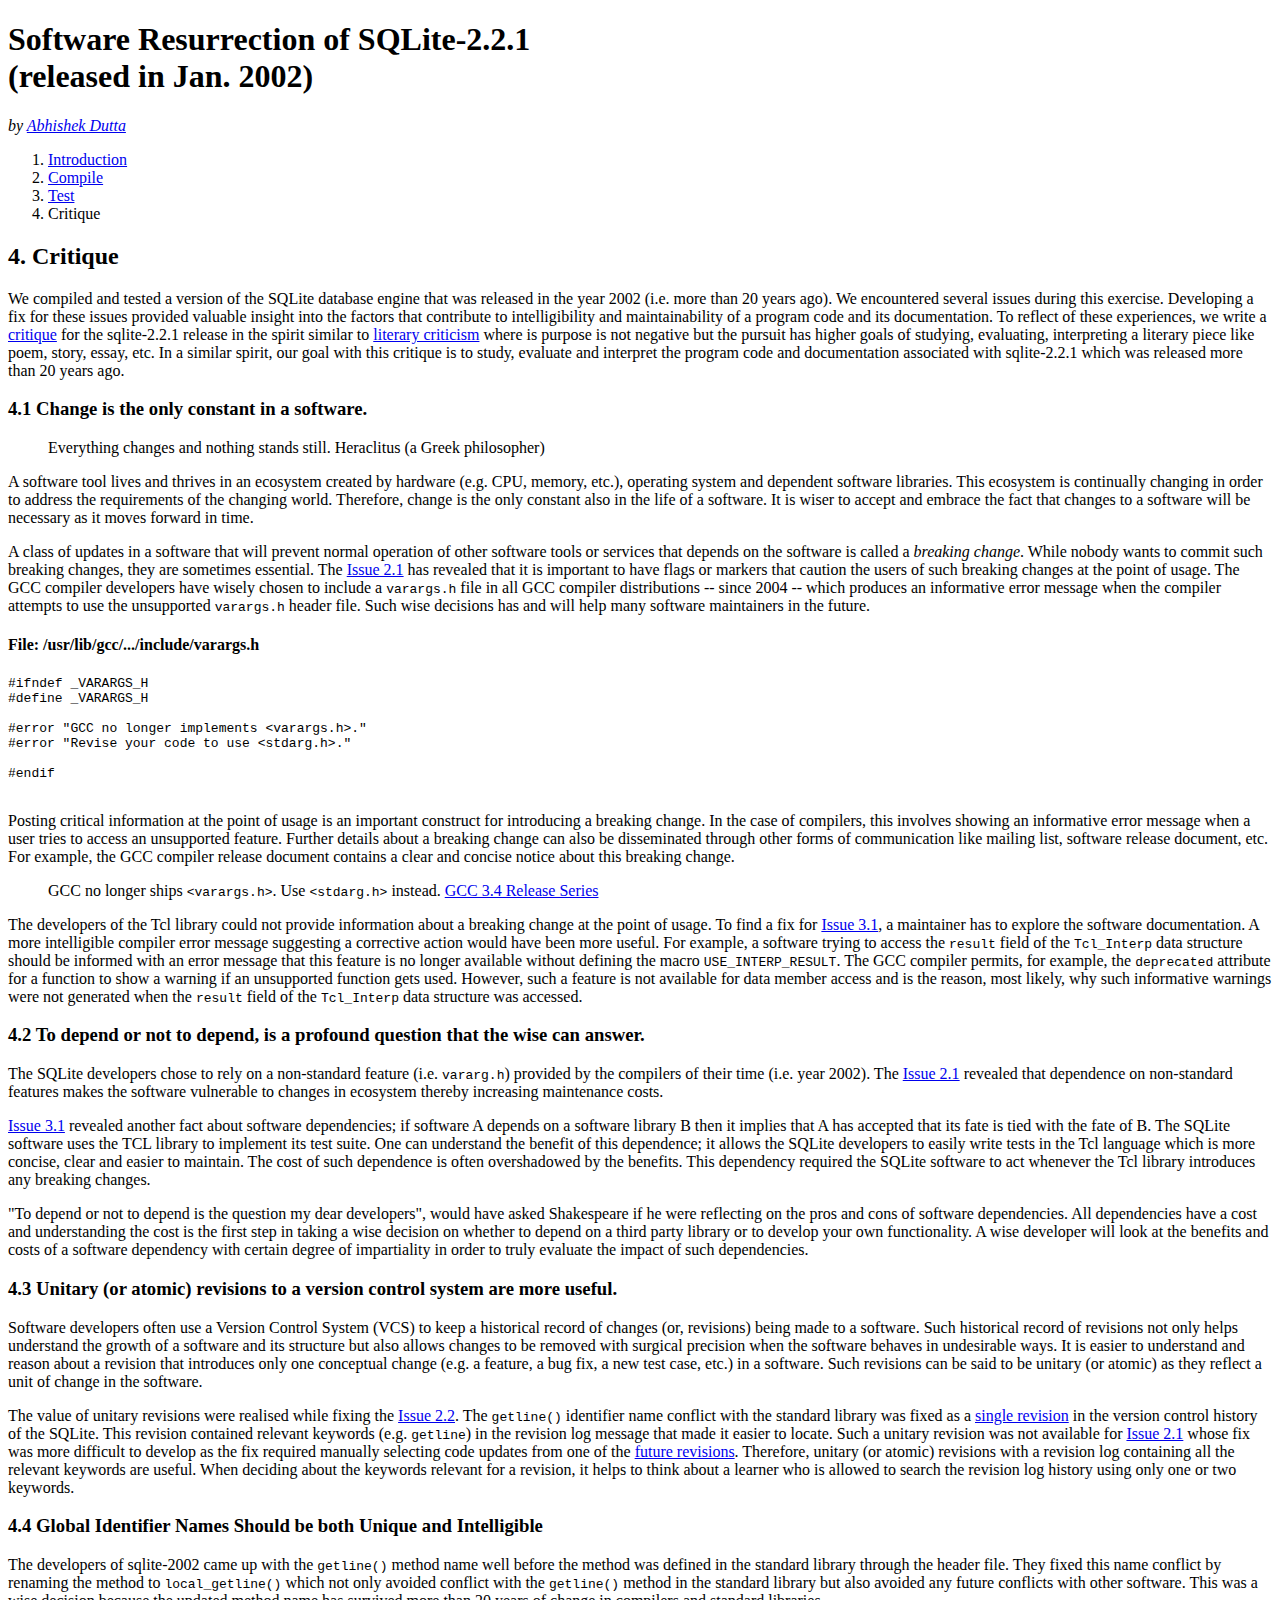
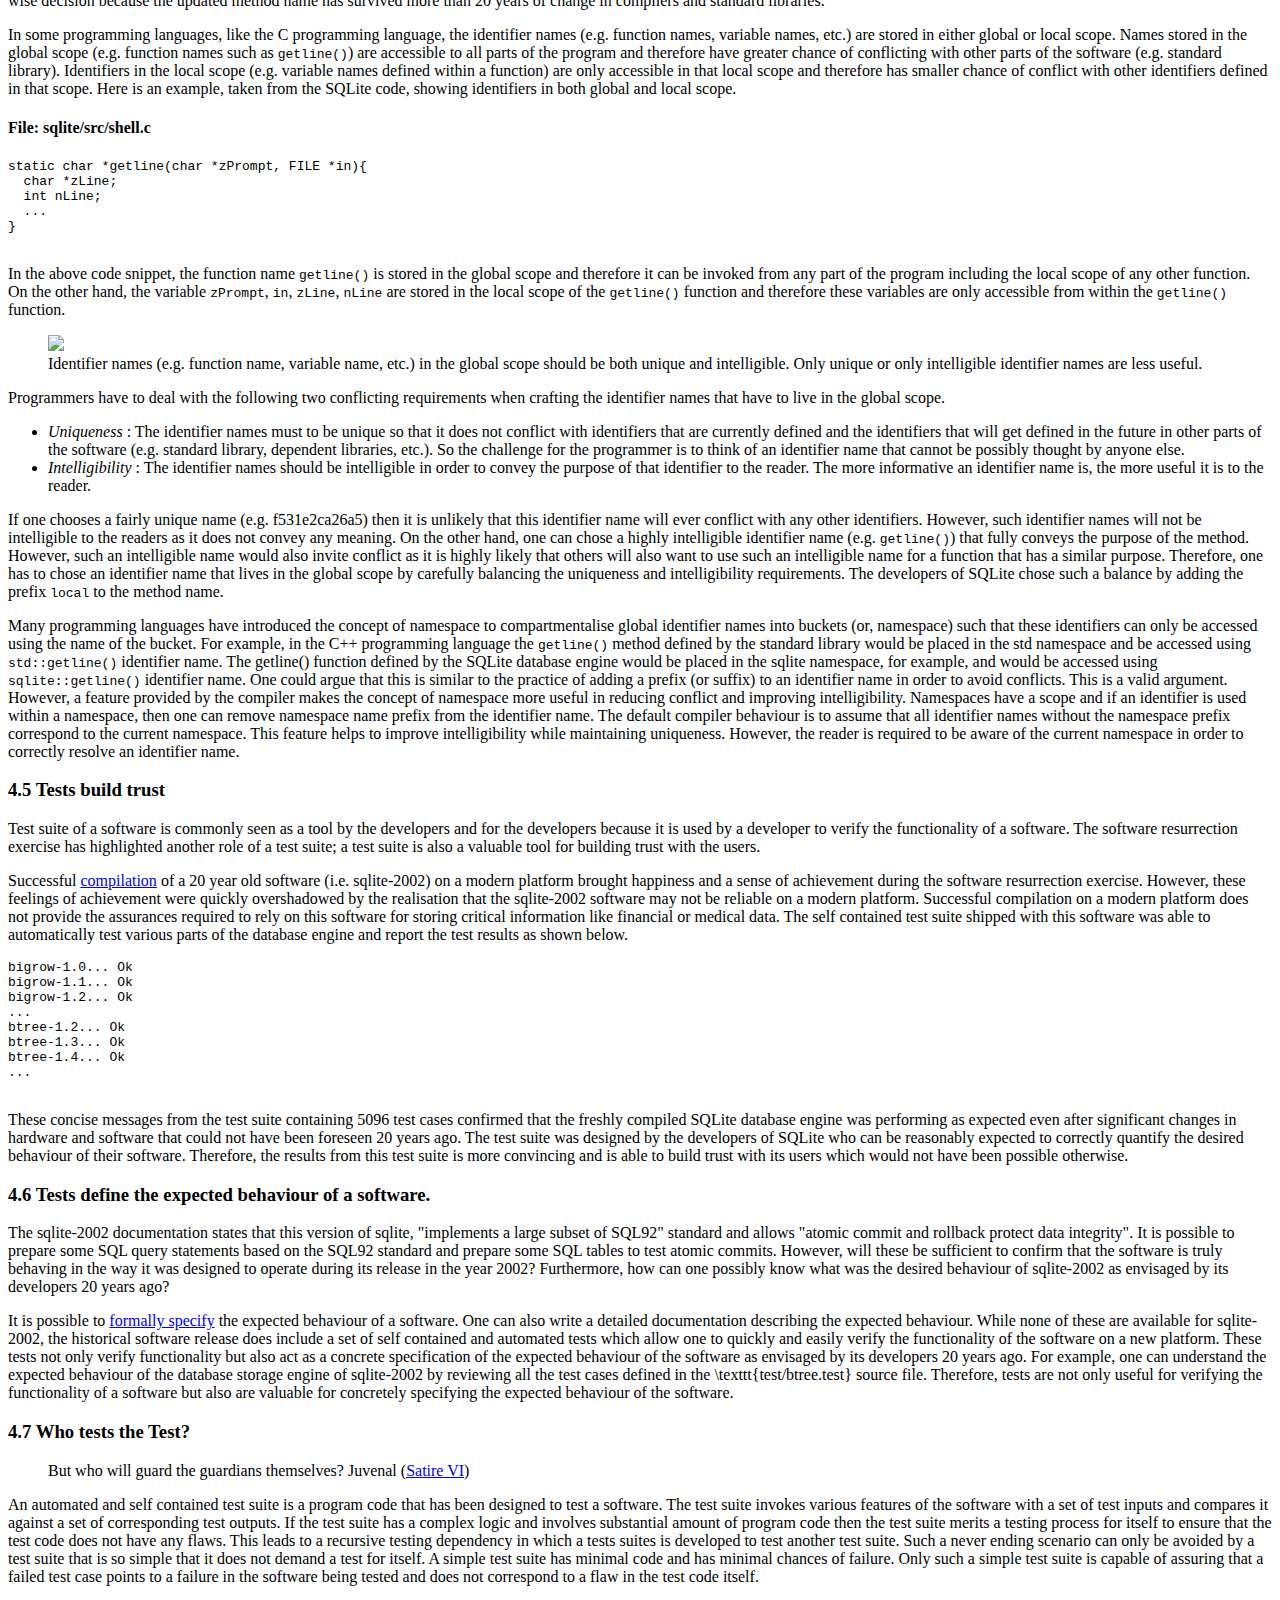
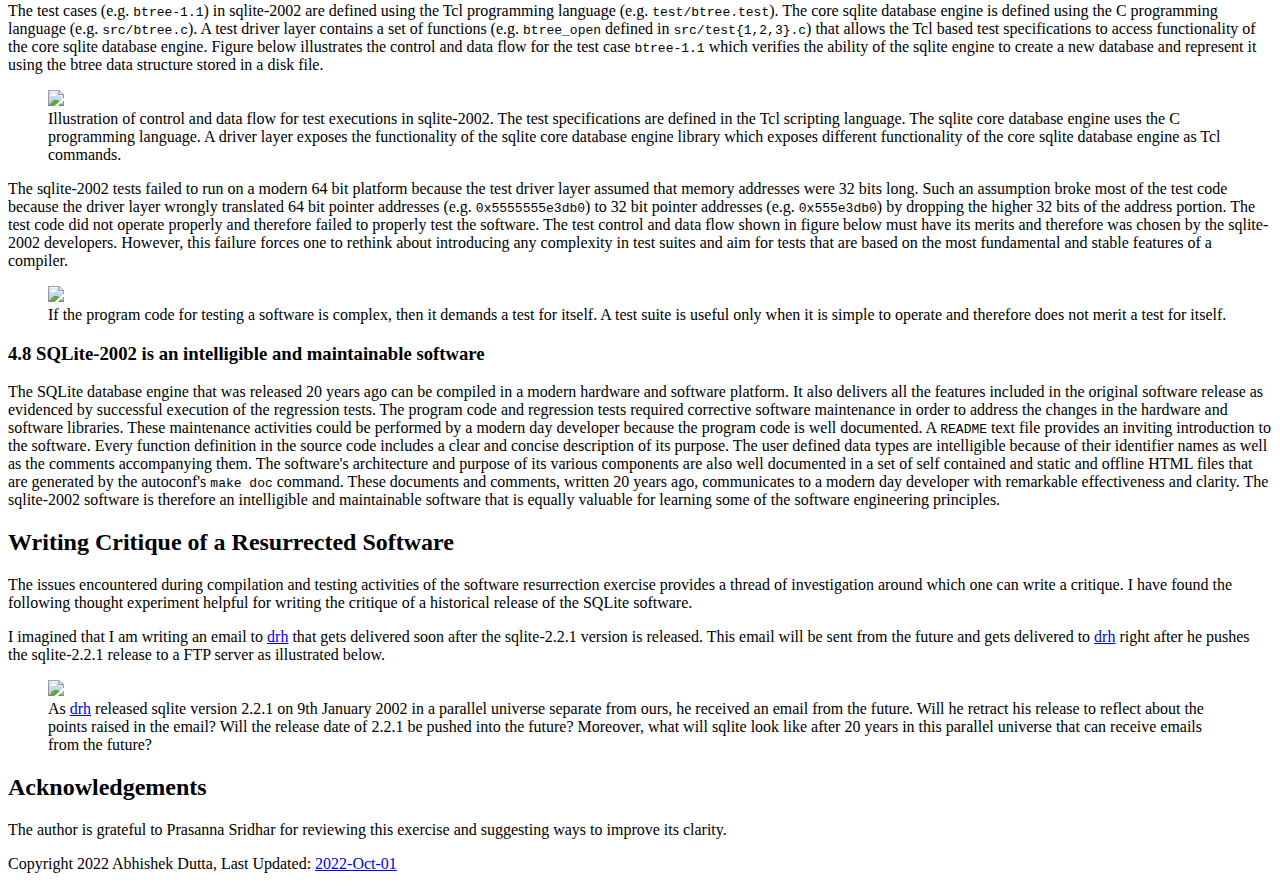
==== exercise/sqlite/2.2.1/critique.html @ 71bf655d "updated critique to address feedback from Joao Henriques and Andrea Vedaldi; quotation of Juvenal wa" ====
<!DOCTYPE html>
<html lang="en">
  <head>
    <meta charset="UTF-8">
    <title>Software Resurrection of SQLite-2.2.1 (2002)</title>
    <meta name="author" content="Abhishek Dutta">
    <meta name="description" content="Software resurrection">
    <meta name="viewport" content="width=device-width,
                                   initial-scale=1, user-scalable=1">
    <link rel="stylesheet" type="text/css" href="../../../sr.css">
  </head>

  <body>
    <h1>Software Resurrection of SQLite-2.2.1 <br> (released in Jan. 2002)</h1>
    <address>by <a rel="author"
                   href="https://abhishekdutta.org">Abhishek Dutta</a>
    </address>

    <section id="toc">
      <ol>
        <li><a href="index.html">Introduction</a></li>
        <li><a href="compile.html">Compile</a></li>
        <li><a href="test.html">Test</a></li>
        <li>Critique</li>
      </ol>
    </section>

    <section id="sqlite:2.2.1:Section:Critique">
      <h2>4. Critique</h2>

      <p>We compiled and tested a version of the SQLite database
        engine that was released in the year 2002 (i.e. more than 20
        years ago). We encountered several issues during this
        exercise. Developing a fix for these issues provided valuable
        insight into the factors that contribute to intelligibility
        and maintainability of a program code and its
        documentation. To reflect of these experiences, we write
        a <a href="https://www.oxfordlearnersdictionaries.com/definition/english/critique_1?q=critique">critique</a>
        for the sqlite-2.2.1 release in the spirit similar
        to <a href="https://en.wikipedia.org/wiki/Literary_criticism">literary
          criticism</a> where is purpose is not negative but the pursuit
        has higher goals of studying, evaluating, interpreting a
        literary piece like poem, story, essay, etc. In a similar
        spirit, our goal with this critique is to study, evaluate and
        interpret the program code and documentation associated with
        sqlite-2.2.1 which was released more than 20 years ago.</p>

      <h3 id="sqlite:2.2.1:Section:Critique:Section-4.1">4.1 Change is the only constant in a software.</h3>
      <blockquote>
        Everything changes and nothing stands still.
        <span class="quote_source">Heraclitus (a Greek philosopher)</span>
      </blockquote>

      <p>A software tool lives and thrives in an ecosystem created by
        hardware (e.g. CPU, memory, etc.), operating system and dependent
        software libraries. This ecosystem is continually changing in order to
        address the requirements of the changing world. Therefore, change is
        the only constant also in the life of a software. It is wiser to
        accept and embrace the fact that changes to a software will be
        necessary as it moves forward in time.</p>

      <p>A class of updates in a software that will prevent normal operation of
        other software tools or services that depends on the software is
        called a <i>breaking change</i>. While nobody wants to commit such
        breaking changes, they are sometimes essential. The
        <a href="compile.html#sqlite:2.2.1:Compile:Issue-Section-2.1">Issue
          2.1</a> has revealed that it is important to have flags or
        markers that caution the users of such breaking changes at the
        point of usage. The GCC compiler developers have wisely chosen
        to include a <code>varargs.h</code> file in all GCC compiler
        distributions -- since 2004 -- which produces an informative
        error message when the compiler attempts to use the unsupported
        <code>varargs.h</code> header file. Such wise decisions has and
        will help many software maintainers in the future.</p>

      <h4>File: /usr/lib/gcc/.../include/varargs.h</h4>
      <pre class="code">
#ifndef _VARARGS_H
#define _VARARGS_H

#error "GCC no longer implements &lt;varargs.h&gt;."
#error "Revise your code to use &lt;stdarg.h&gt;."

#endif
      </pre>

      <p>Posting critical information at the point of usage is an important
        construct for introducing a breaking change. In the case of compilers,
        this involves showing an informative error message when a user tries
        to access an unsupported feature. Further details about a breaking
        change can also be disseminated through other forms of communication
        like mailing list, software release document, etc. For example, the
        GCC compiler release document contains a clear and concise notice
        about this breaking change.</p>
      <blockquote>
        GCC no longer ships <code>&lt;varargs.h&gt;</code>. Use
        <code>&lt;stdarg.h&gt;</code> instead.
        <span class="quote_source"><a href="https://gcc.gnu.org/gcc-3.4/changes.html">GCC
        3.4 Release Series</a>
        </span>
      </blockquote>

      <p>The developers of the Tcl library could not provide information about
        a breaking change at the point of usage. To find a fix for
        <a href="test.html#sqlite:2.2.1:Test:Issue-Section-3.1">Issue
        3.1</a>, a maintainer has to explore the software
        documentation. A more intelligible compiler error message suggesting a
        corrective action would have been more useful. For example, a software
        trying to access the <code>result</code> field of the <code>Tcl_Interp</code>
        data structure should be informed with an error message that this
        feature is no longer available without defining the macro
        <code>USE_INTERP_RESULT</code>. The GCC compiler permits, for example,
        the <code>deprecated</code> attribute for a function to show a warning if
        an unsupported function gets used. However, such a feature is not
        available for data member access and is the reason, most likely, why
        such informative warnings were not generated when the <code>result</code>
        field of the <code>Tcl_Interp</code> data structure was accessed.</p>

    <h3 id="sqlite:2.2.1:Critique:Section-4.2">4.2 To depend or not to depend, is a profound question that the wise can answer.</h3>
      <p>The SQLite developers chose to rely on a non-standard feature
      (i.e. <code>vararg.h</code>) provided by the compilers of their
      time (i.e. year
      2002). The <a href="compile.html#sqlite:2.2.1:Compile:Issue-Section:2.1">Issue
      2.1</a> revealed that dependence on non-standard features makes
      the software vulnerable to changes in ecosystem thereby
      increasing maintenance costs.</p>

      <p><a href="test.html#sqlite:2.2.1:Test:Issue-Section-3.1">Issue
      3.1</a> revealed another fact about software dependencies; if
      software A depends on a software library B then it implies that
      A has accepted that its fate is tied with the fate of B. The
      SQLite software uses the TCL library to implement its test
      suite. One can understand the benefit of this dependence; it
      allows the SQLite developers to easily write tests in the Tcl
      language which is more concise, clear and easier to
      maintain. The cost of such dependence is often overshadowed by
      the benefits. This dependency required the SQLite software to
      act whenever the Tcl library introduces any breaking
      changes.</p>

      <p>"To depend or not to depend is the question my dear
      developers", would have asked Shakespeare if he were reflecting
      on the pros and cons of software dependencies. All dependencies
      have a cost and understanding the cost is the first step in
      taking a wise decision on whether to depend on a third party
      library or to develop your own functionality. A wise developer
      will look at the benefits and costs of a software dependency
      with certain degree of impartiality in order to truly evaluate
      the impact of such dependencies.</p>

      <h3 id="sqlite:2.2.1:Critique:Section-4.3">4.3 Unitary (or atomic) revisions to a version control system
        are more useful.</h3>
      <p>Software developers often use a Version Control System (VCS) to
        keep a historical record of changes (or, revisions) being made to a
        software. Such historical record of revisions not only helps
        understand the growth of a software and its structure but also allows
        changes to be removed with surgical precision when the software
        behaves in undesirable ways. It is easier to understand and reason
        about a revision that introduces only one conceptual change (e.g. a
        feature, a bug fix, a new test case, etc.) in a software. Such
        revisions can be said to be unitary (or atomic) as they reflect a unit
        of change in the software.</p>

      <p>The value of unitary revisions were realised while fixing the
        <a href="compile.html#sqlite:2.2.1:Compile:Issue-Section-2.2">Issue
          2.2</a>. The <code>getline()</code> identifier name conflict with the
        standard library was fixed as
        a <a href="https://sqlite.org/src/vpatch?from=93a2c961b17d2459&to=558969ee8697180c">single
          revision</a> in the version control history of the SQLite. This
        revision contained relevant keywords (e.g. <code>getline</code>) in the
        revision log message that made it easier to locate. Such a unitary
        revision was not available
        for <a href="compile.html#sqlite-2.2.1:Compile:Issue-Section-2.1">Issue
          2.1</a> whose fix was more difficult to develop as the fix required
        manually selecting code updates from one of
        the <a href="https://www.sqlite.org/src/info/590f963b6599e4e2">future
          revisions</a>. Therefore, unitary (or atomic) revisions with a
        revision log containing all the relevant keywords are useful. When
        deciding about the keywords relevant for a revision, it helps to think
        about a learner who is allowed to search the revision log history
        using only one or two keywords.</p>

      <h3 id="sqlite:2.2.1:Critique:Section-4.4">4.4 Global Identifier Names
        Should be both Unique and Intelligible</h3>
      <p>The developers of sqlite-2002 came up with the <code>getline()</code>
        method name well before the method was defined in the standard library
        through the <code><stdio.h></code> header file. They fixed this name
        conflict by renaming the method to <code>local_getline()</code> which not
        only avoided conflict with the <code>getline()</code> method in the
        standard library but also avoided any future conflicts with other
        software. This was a wise decision because the updated method name has
        survived more than 20 years of change in compilers and standard
        libraries.</p>

      <p>In some programming languages, like the C programming language, the
        identifier names (e.g. function names, variable names, etc.) are
        stored in either global or local scope. Names stored in the global
        scope (e.g. function names such as <code>getline()</code>) are accessible
        to all parts of the program and therefore have greater chance of
        conflicting with other parts of the software (e.g. standard
        library). Identifiers in the local scope (e.g. variable names defined
        within a function) are only accessible in that local scope and
        therefore has smaller chance of conflict with other identifiers
        defined in that scope. Here is an example, taken from the SQLite code,
        showing identifiers in both global and local scope.</p>

      <h4>File: sqlite/src/shell.c</h4>
      <pre class="code">
static char *getline(char *zPrompt, FILE *in){
  char *zLine;
  int nLine;
  ...
}
      </pre>

      <p>In the above code snippet, the function name <code>getline()</code> is
        stored in the global scope and therefore it can be invoked from any
        part of the program including the local scope of any other
        function. On the other hand, the variable <code>zPrompt</code>,
        <code>in</code>, <code>zLine</code>, <code>nLine</code> are
        stored in the local scope of the <code>getline()</code> function and
        therefore these variables are only accessible from within
        the <code>getline()</code> function.</p>

      <figure>
        <img src="img/intelligible-and-unique-global-identifiers.png">
        <figcaption>Identifier names (e.g. function name, variable name, etc.)
          in the global scope should be both unique and intelligible. Only
          unique or only intelligible identifier names are less
          useful.</figcaption>
      </figure>

      <p>Programmers have to deal with the following two conflicting
        requirements when crafting the identifier names that have to live in
        the global scope.</p>

      <ul>
        <li><i>Uniqueness</i> : The identifier names must to be unique so
          that it does not conflict with identifiers that are currently
          defined and the identifiers that will get defined in the future in
          other parts of the software (e.g. standard library, dependent
          libraries, etc.). So the challenge for the programmer is to think of
          an identifier name that cannot be possibly thought by anyone else.</li>
        <li><i>Intelligibility</i> : The identifier names should be
          intelligible in order to convey the purpose of that identifier to
          the reader. The more informative an identifier name is, the more
          useful it is to the reader.</li>
      </ul>


      <p>If one chooses a fairly unique name (e.g. f531e2ca26a5) then it is
        unlikely that this identifier name will ever conflict with any other
        identifiers. However, such identifier names will not be intelligible
        to the readers as it does not convey any meaning. On the other hand,
        one can chose a highly intelligible identifier name
        (e.g. <code>getline()</code>) that fully conveys the purpose of the
        method. However, such an intelligible name would also invite conflict
        as it is highly likely that others will also want to use such an
        intelligible name for a function that has a similar
        purpose. Therefore, one has to chose an identifier name that lives in
        the global scope by carefully balancing the uniqueness and
        intelligibility requirements. The developers of SQLite chose such a
        balance by adding the prefix <code>local</code> to the method name.</p>

      <p>Many programming languages have introduced the concept of namespace to
        compartmentalise global identifier names into buckets (or, namespace)
        such that these identifiers can only be accessed using the name of the
        bucket. For example, in the C++ programming language the
        <code>getline()</code> method defined by the standard library would be
        placed in the std namespace and be accessed using
        <code>std::getline()</code> identifier name. The getline() function
        defined by the SQLite database engine would be placed in the sqlite
        namespace, for example, and would be accessed using
        <code>sqlite::getline()</code> identifier name. One could argue that this
        is similar to the practice of adding a prefix (or suffix) to an
        identifier name in order to avoid conflicts. This is a valid
        argument. However, a feature provided by the compiler makes the
        concept of namespace more useful in reducing conflict and improving
        intelligibility. Namespaces have a scope and if an identifier is used
        within a namespace, then one can remove namespace name prefix from the
        identifier name. The default compiler behaviour is to assume that all
        identifier names without the namespace prefix correspond to the
        current namespace. This feature helps to improve intelligibility while
        maintaining uniqueness. However, the reader is required to be aware of
        the current namespace in order to correctly resolve an identifier
        name.</p>


      <h3 id="sqlite:2.2.1:Critique:Section-4.5">4.5 Tests build trust</h3>
      <p>Test suite of a software is commonly seen as a tool by the developers
        and for the developers because it is used by a developer to verify the
        functionality of a software. The software resurrection exercise has
        highlighted another role of a test suite; a test suite is also a
        valuable tool for building trust with the users.</p>

      <p>Successful <a href="compile.html#sqlite:2.2.1:Section:Compile">compilation</a>
        of a 20 year old software (i.e. sqlite-2002) on a modern
        platform brought happiness and a sense of achievement during
        the software resurrection exercise. However, these feelings of
        achievement were quickly overshadowed by the realisation that
        the sqlite-2002 software may not be reliable on a modern
        platform. Successful compilation on a modern platform does not
        provide the assurances required to rely on this software for
        storing critical information like financial or medical
        data. The self contained test suite shipped with this software
        was able to automatically test various parts of the database
        engine and report the test results as shown below.</p>

      <pre class="output">
bigrow-1.0... Ok
bigrow-1.1... Ok
bigrow-1.2... Ok
...
btree-1.2... Ok
btree-1.3... Ok
btree-1.4... Ok
...
      </pre>

      <p>These concise messages from the test suite containing 5096
        test cases confirmed that the freshly compiled SQLite database engine
        was performing as expected even after significant changes in hardware
        and software that could not have been foreseen 20 years ago. The test
        suite was designed by the developers of SQLite who can be reasonably
        expected to correctly quantify the desired behaviour of their
        software. Therefore, the results from this test suite is more
        convincing and is able to build trust with its users which would not
        have been possible otherwise.</p>

      <h3 id="sqlite:2.2.1:Critique:Section-4.6">4.6 Tests define the
        expected behaviour of a software.</h3>

      <p>The sqlite-2002 documentation states that this version of sqlite,
      "implements a large subset of SQL92" standard and allows "atomic
      commit and rollback protect data integrity". It is possible to
      prepare some SQL query statements based on the SQL92 standard and
      prepare some SQL tables to test atomic commits. However, will these be
      sufficient to confirm that the software is truly behaving in the way
      it was designed to operate during its release in the year 2002?
      Furthermore, how can one possibly know what was the desired behaviour
      of sqlite-2002 as envisaged by its developers 20 years ago?</p>

      <p>It is possible
      to <a href="https://dl.acm.org/doi/10.1145/1459352.1459354">formally
      specify</a> the expected behaviour of a software. One can also
      write a detailed documentation describing the expected
      behaviour. While none of these are available for sqlite-2002,
      the historical software release does include a set of self
      contained and automated tests which allow one to quickly and
      easily verify the functionality of the software on a new
      platform. These tests not only verify functionality but also act
      as a concrete specification of the expected behaviour of the
      software as envisaged by its developers 20 years ago. For
      example, one can understand the expected behaviour of the
      database storage engine of sqlite-2002 by reviewing all the test
      cases defined in the \texttt{test/btree.test} source
      file. Therefore, tests are not only useful for verifying the
      functionality of a software but also are valuable for concretely
      specifying the expected behaviour of the software.</p>

      <h3 id="sqlite:2.2.1:Critique:Section-4.7">4.7 Who tests the
        Test?</h3>
      <blockquote>
        But who will guard the guardians themselves?
        <span class="quote_source">Juvenal (<a href="https://en.wikiquote.org/wiki/Juvenal">Satire VI</a>)</span>
      </blockquote>

      <p>An automated and self contained test suite is a program code that has
        been designed to test a software. The test suite invokes various
        features of the software with a set of test inputs and compares it
        against a set of corresponding test outputs. If the test suite has a
        complex logic and involves substantial amount of program code then the
        test suite merits a testing process for itself to ensure that the test
        code does not have any flaws. This leads to a recursive testing
        dependency in which a tests suites is developed to test another test
        suite. Such a never ending scenario can only be avoided by a test
        suite that is so simple that it does not demand a test for itself. A
        simple test suite has minimal code and has minimal chances of
        failure. Only such a simple test suite is capable of assuring that a
        failed test case points to a failure in the software being tested and
        does not correspond to a flaw in the test code itself.</p>

      <p>The test cases (e.g. <code>btree-1.1</code>) in sqlite-2002 are defined
        using the Tcl programming language (e.g. <code>test/btree.test</code>). The
        core sqlite database engine is defined using the C programming
        language (e.g. <code>src/btree.c</code>). A test driver layer contains a
        set of functions (e.g. <code>btree_open</code> defined in
        <code>src/test{1,2,3}.c</code>) that allows the Tcl based test
        specifications to access functionality of the core sqlite database
        engine. Figure below illustrates the control
        and data flow for the test case <code>btree-1.1</code> which verifies the
        ability of the sqlite engine to create a new database and represent it
        using the btree data structure stored in a disk file.</p>

      <figure>
        <img src="img/test-distance.png">
        <figcaption>Illustration of control and data flow for test
          executions in sqlite-2002. The test specifications are defined in
          the Tcl scripting language. The sqlite core database engine uses
          the C programming language. A driver layer exposes the
          functionality of the sqlite core database engine library which
          exposes different functionality of the core sqlite database engine
          as Tcl commands.</figcaption>
      </figure>

      <p>The sqlite-2002 tests failed to run on a modern 64 bit platform
        because the test driver layer assumed that memory addresses were 32
        bits long. Such an assumption broke most of the test code because the
        driver layer wrongly translated 64 bit pointer addresses (e.g.
        <code>0x5555555e3db0</code>) to 32 bit pointer addresses (e.g.
        <code>0x555e3db0</code>) by dropping the higher 32 bits of the
        address portion. The test code did not operate properly and
        therefore failed to properly test the software. The test
        control and data flow shown in figure below must have its
        merits and therefore was chosen by the sqlite-2002
        developers. However, this failure forces one to rethink about
        introducing any complexity in test suites and aim for tests
        that are based on the most fundamental and stable features of
        a compiler.</p>

      <figure>
        <img src="img/who-tests-the-Test-dilemma.png">
        <figcaption>If the program code for testing a software is complex, then
          it demands a test for itself. A test suite is useful only when it
          is simple to operate and therefore does not merit a test
          for itself.</figcaption>
      </figure>


      <h3 id="sqlite:2.2.1:Critique:Section-4.8">4.8 SQLite-2002 is an
        intelligible and maintainable software</h3>
      <p>The SQLite database engine that was released 20 years ago can
        be compiled in a modern hardware and software platform. It also
        delivers all the features included in the original software release as
        evidenced by successful execution of the regression tests. The program
        code and regression tests required corrective software maintenance in
        order to address the changes in the hardware and software
        libraries. These maintenance activities could be performed by a modern
        day developer because the program code is well documented. A
        <code>README</code> text file provides an inviting introduction to the
        software. Every function definition in the source code includes a
        clear and concise description of its purpose. The user defined data
        types are intelligible because of their identifier names as well as
        the comments accompanying them. The software's architecture and
        purpose of its various components are also well documented in a set of
        self contained and static and offline HTML files that are generated by
        the autoconf's <code>make doc</code> command. These documents and
        comments, written 20 years ago, communicates to a modern day developer
        with remarkable effectiveness and clarity. The sqlite-2002 software is
        therefore an intelligible and maintainable software that is equally
        valuable for learning some of the software engineering principles.</p>
    </section>

    <section>
      <h2 id="sqlite:2.2.1:Critique:writing-critique">Writing Critique of a Resurrected Software</h2>
      <p>The issues encountered during compilation and testing
      activities of the software resurrection exercise provides a
      thread of investigation around which one can write a critique. I
      have found the following thought experiment helpful for writing
      the critique of a historical release of the SQLite software.</p>

      <p>I imagined that I am writing an email
        to <a href="https://www.sqlite.org/src/timeline?u=drh&c=2002-01-09">drh</a>
        that gets delivered soon after the sqlite-2.2.1 version is
        released. This email will be sent from the future and gets
        delivered
        to <a href="https://www.sqlite.org/src/timeline?u=drh&c=2002-01-09">drh</a>
        right after he pushes the sqlite-2.2.1 release to a FTP server
        as illustrated below.</p>

      <figure>
        <img src="img/sqlite-2.2.1-release-critique-email.png">
        <figcaption>As <a href="https://www.sqlite.org/src/timeline?u=drh&c=2002-01-09">drh</a>
          released sqlite version 2.2.1 on 9th January 2002 in a
          parallel universe separate from ours, he received an email
          from the future. Will he retract his release to reflect
          about the points raised in the email? Will the release date
          of 2.2.1 be pushed into the future? Moreover, what will
          sqlite look like after 20 years in this parallel universe
          that can receive emails from the future?</figcaption>
      </figure>
    </section>

    <section>
      <h2>Acknowledgements</h2>
      <p>The author is grateful to Prasanna Sridhar for reviewing this
      exercise and suggesting ways to improve its clarity.</p>
    </section>

    <footer>
      <p>Copyright 2022 Abhishek Dutta, Last Updated: <a href="CHANGELOG.txt">2022-Oct-01</a></p>
    </footer>
  </body>
</html>
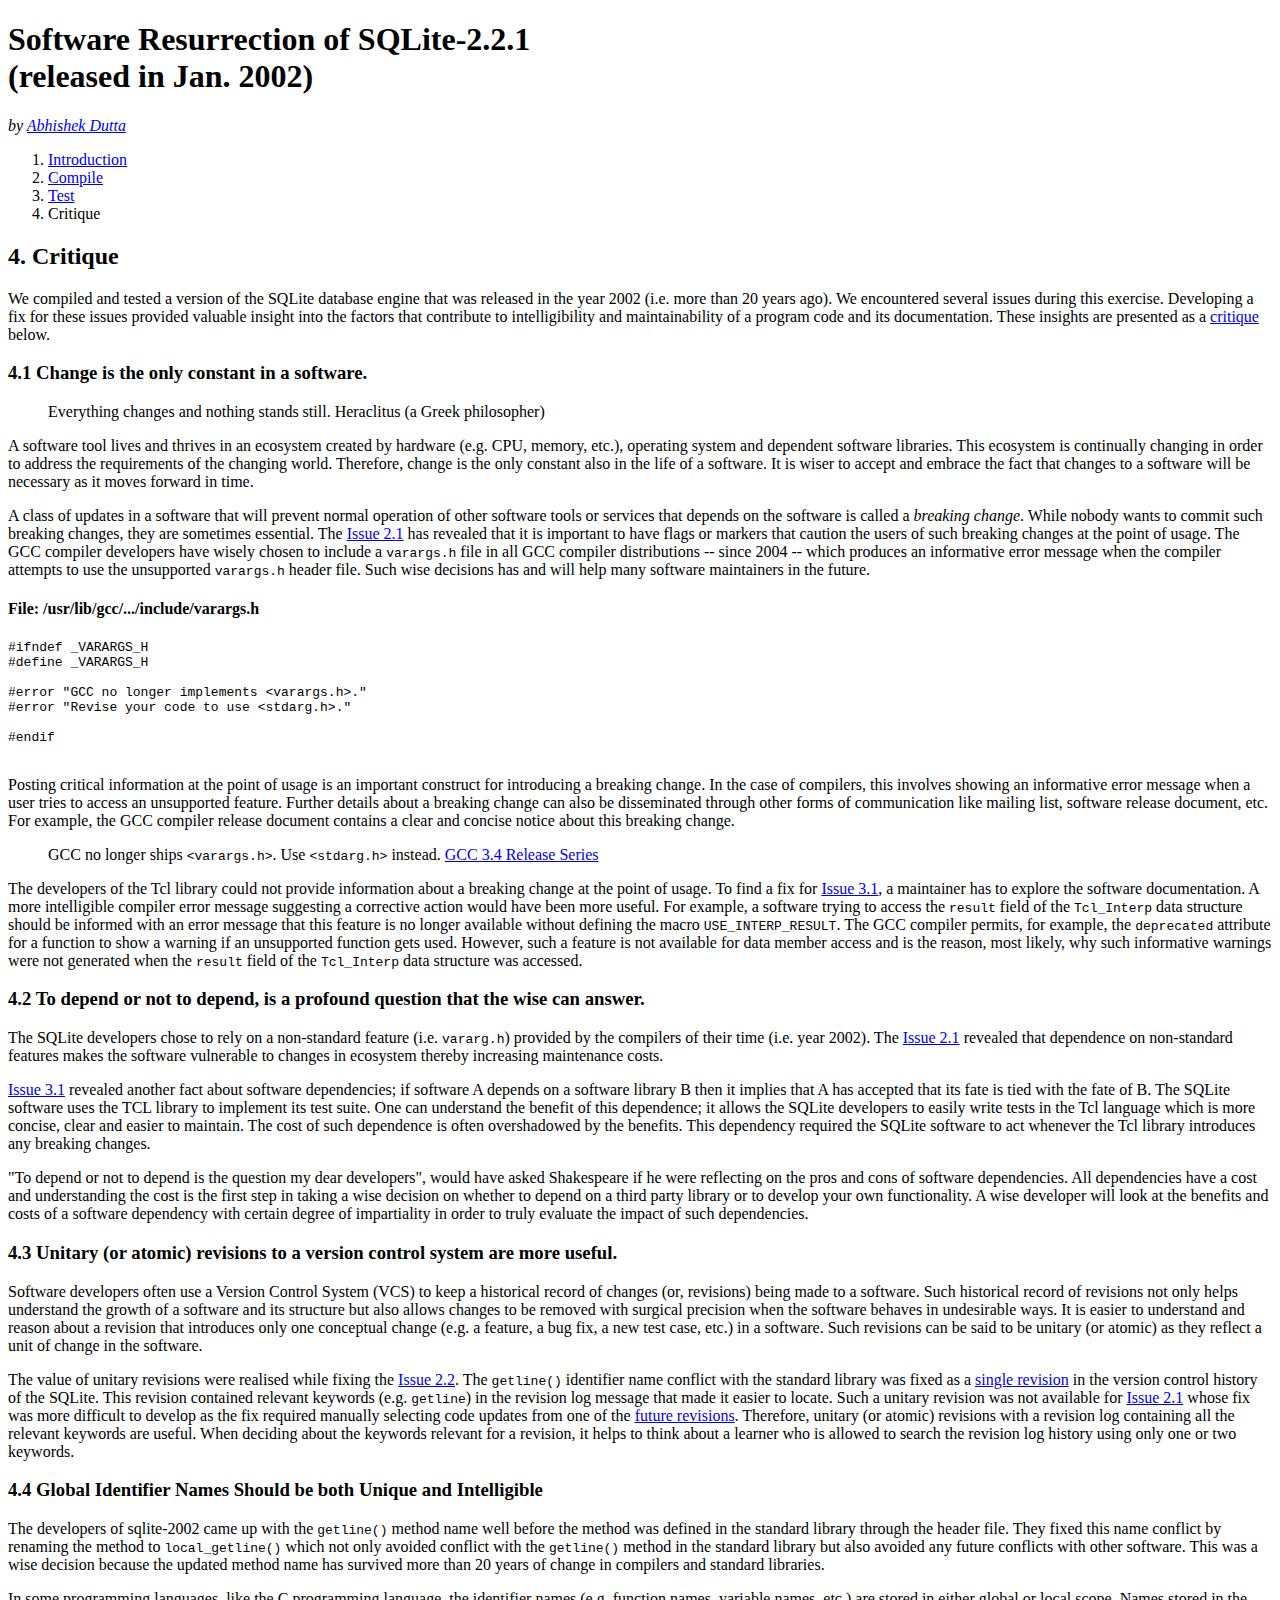
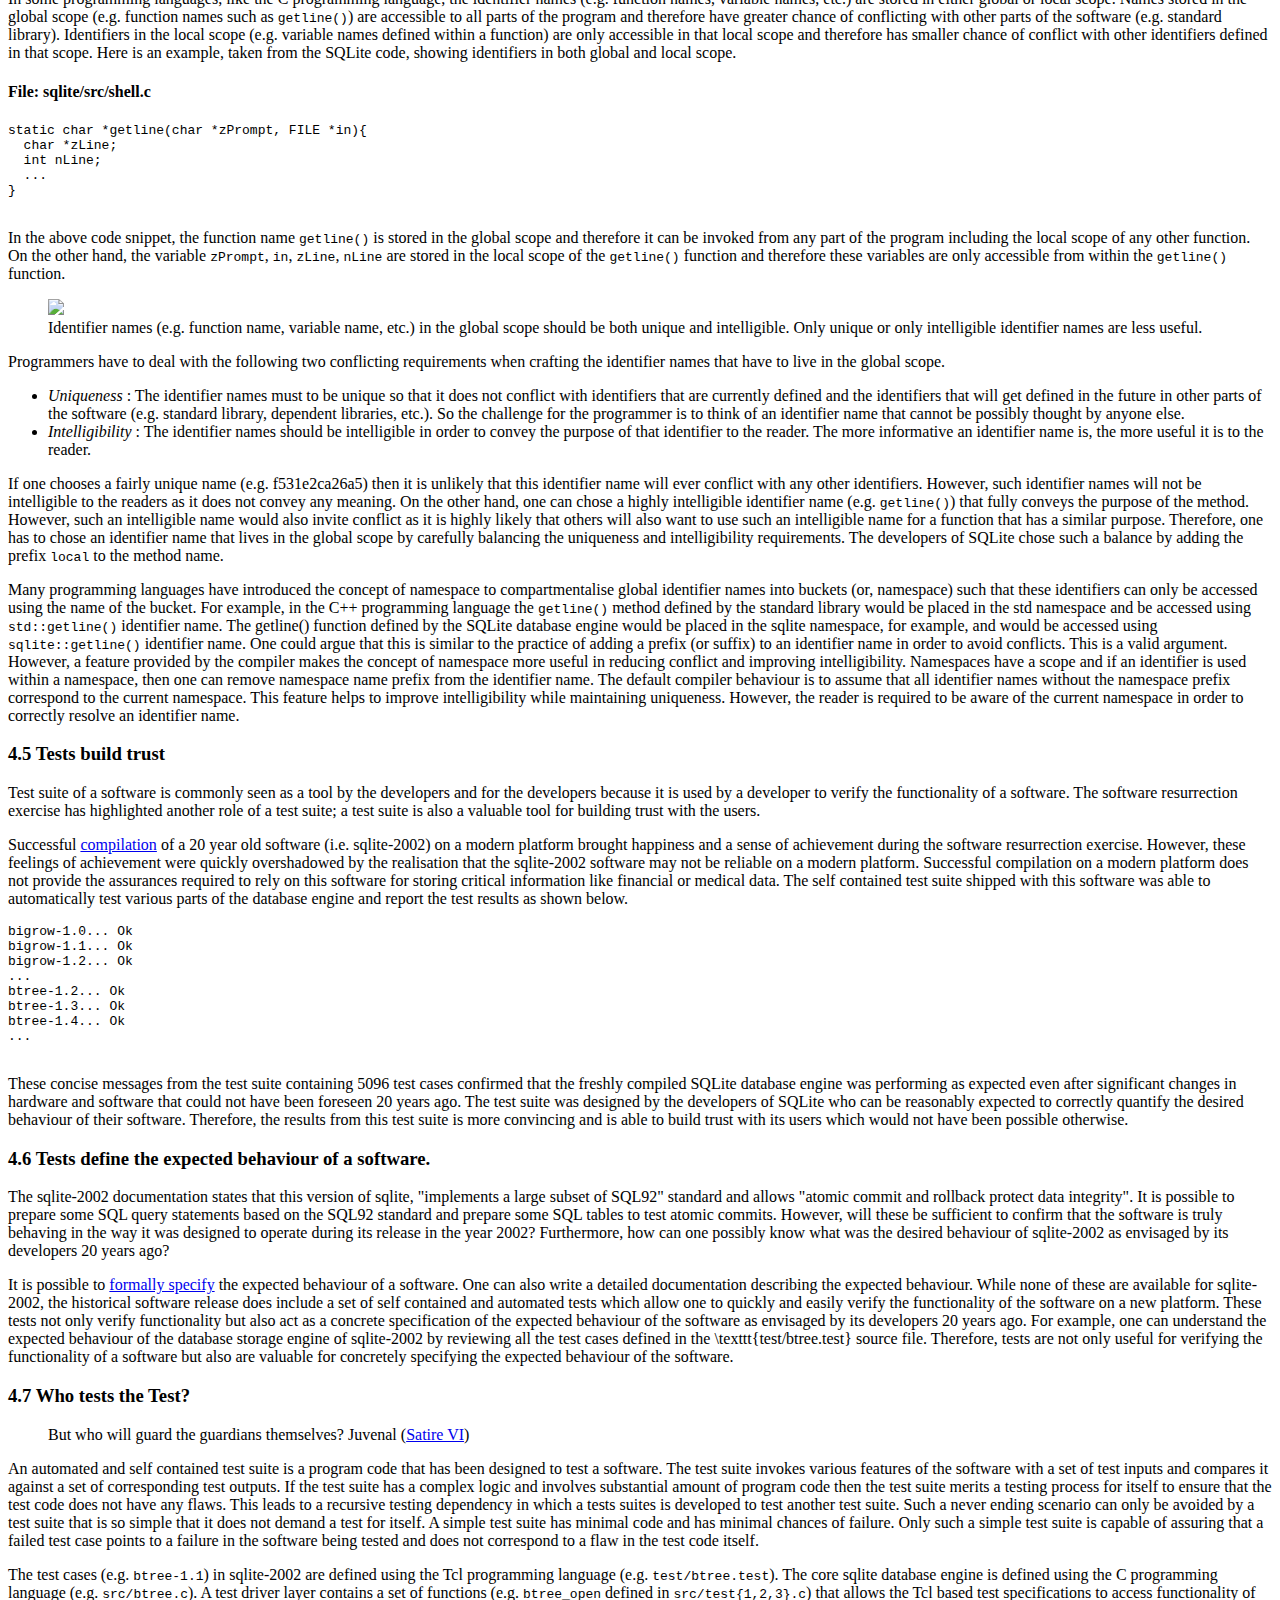
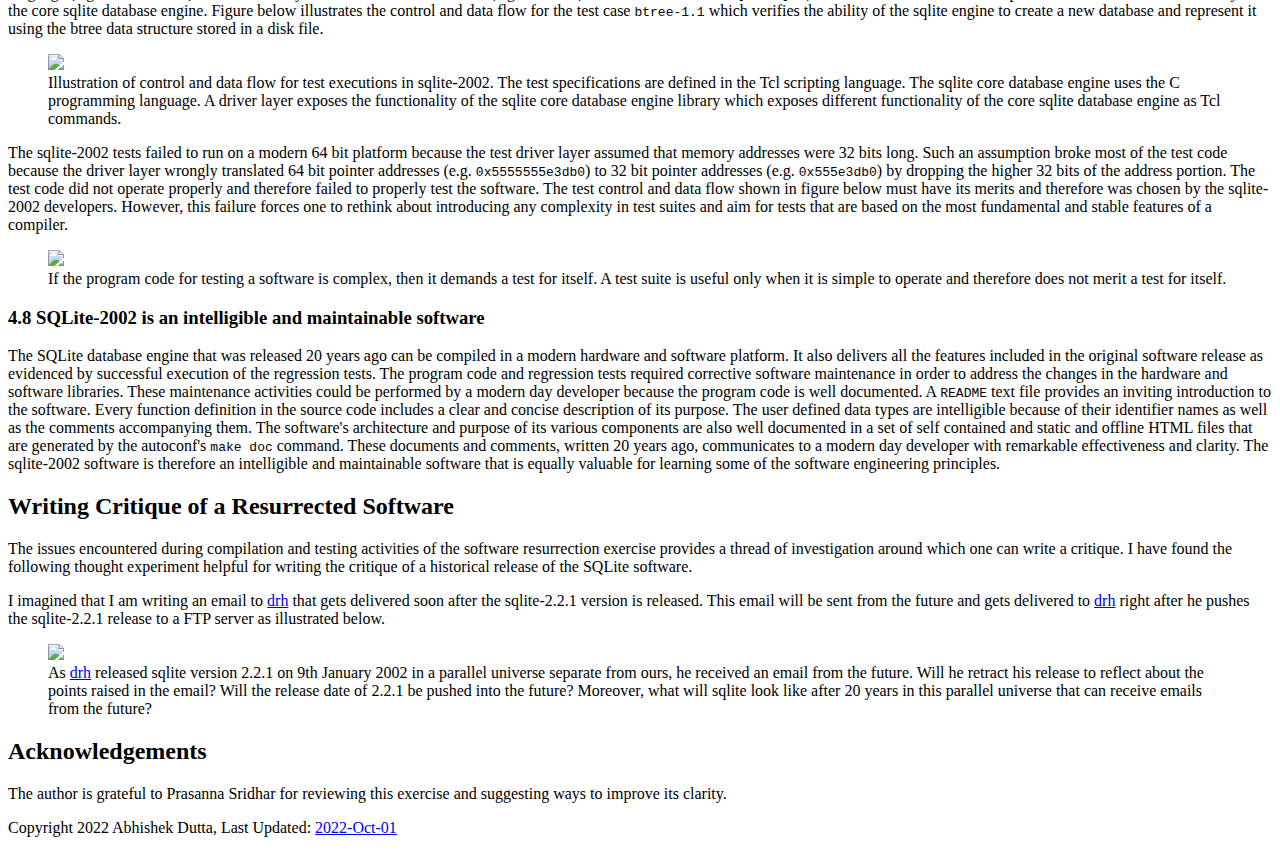
==== commit fbbdf760: "fixed a typo in critique" ====
--- a/exercise/sqlite/2.2.1/critique.html
+++ b/exercise/sqlite/2.2.1/critique.html
@@ -34,16 +34,9 @@
         exercise. Developing a fix for these issues provided valuable
         insight into the factors that contribute to intelligibility
         and maintainability of a program code and its
-        documentation. To reflect of these experiences, we write
+        documentation. These insights are presented as
         a <a href="https://www.oxfordlearnersdictionaries.com/definition/english/critique_1?q=critique">critique</a>
-        for the sqlite-2.2.1 release in the spirit similar
-        to <a href="https://en.wikipedia.org/wiki/Literary_criticism">literary
-          criticism</a> where is purpose is not negative but the pursuit
-        has higher goals of studying, evaluating, interpreting a
-        literary piece like poem, story, essay, etc. In a similar
-        spirit, our goal with this critique is to study, evaluate and
-        interpret the program code and documentation associated with
-        sqlite-2.2.1 which was released more than 20 years ago.</p>
+        below.</p>
 
       <h3 id="sqlite:2.2.1:Section:Critique:Section-4.1">4.1 Change is the only constant in a software.</h3>
       <blockquote>
